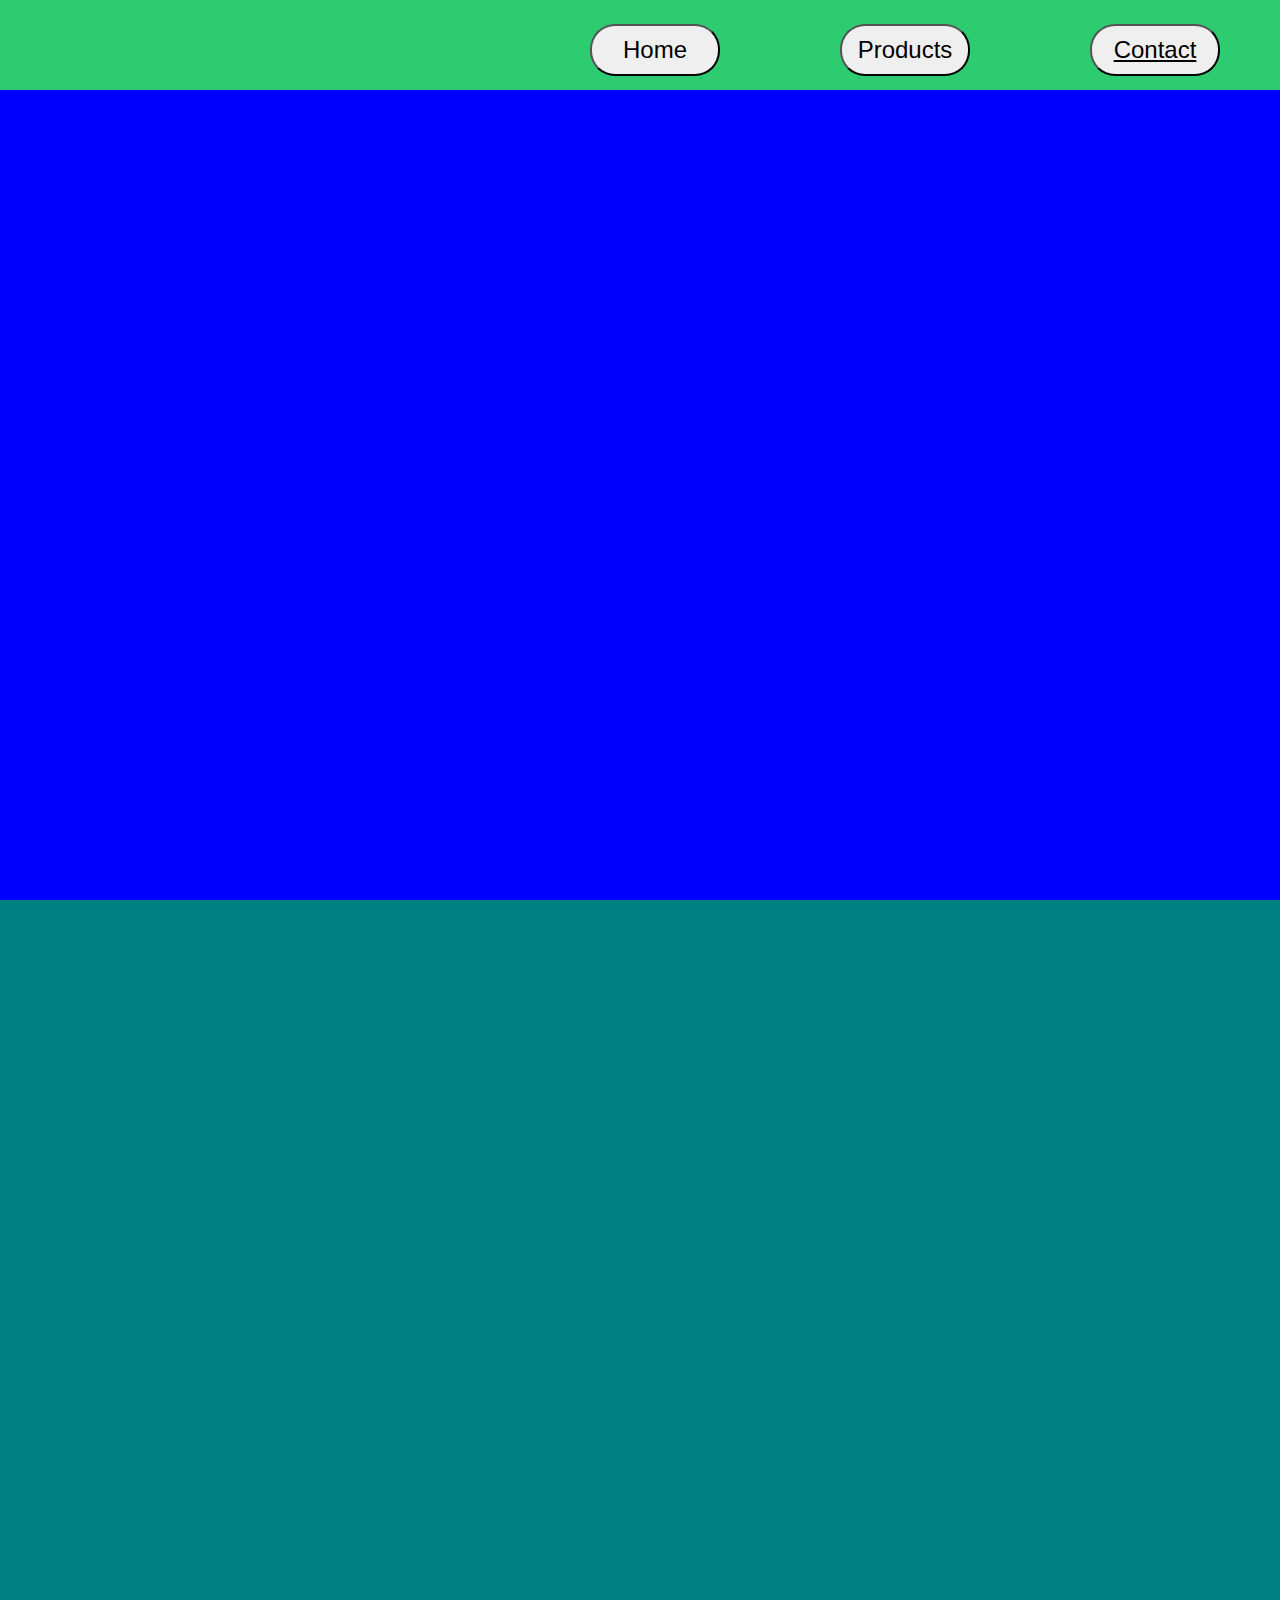
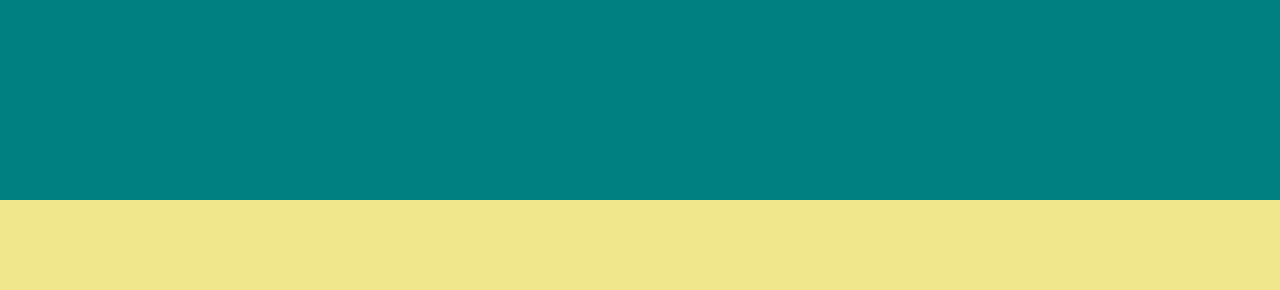
==== contact.html @ efb94634 "Jobbar på Products" ====
<!DOCTYPE html>
<html lang="en">
<head>
    <meta charset="UTF-8">
    <meta http-equiv="X-UA-Compatible" content="IE=edge">
    <meta name="viewport" content="width=device-width, initial-scale=1.0">
    <title>GreenGrove</title>
    <link rel="stylesheet" href="css/contact.css">
</head>
<body>
    <div id="wrapper">
        <nav>
            <a href="index.html"><button class="home" >Home</button></a>
            <a href="products.html"><button class="products" >Products</button></a>
            <a href="contact.html"><button class="contact">Contact</button></a>
        </nav>
        <header>
        </header>
        <main>
        </main>
        <footer></footer>
    </div>
</body>
</html>
---- css/contact.css ----
body{
    margin: 0;
    overflow-x: hidden;
}
#wrapper{
    height: calc(100vh);
    width: calc(100vw);
    display: grid;
    grid-template-columns: 100vw;
    grid-template-rows: 10vh 90vh 100vh 10vh;
    grid-template-areas: 
    'nav'
    'hd'
    'mn'
    'ft';
}

nav{
    grid-area: nav;
    background-color: #2ecc71;
    font-size: 3rem;
    display: flex;
    justify-content: right;
    align-items: center;
}

button{
    height: auto;
    padding: 10px;
    width: 130px;
    font-size: 1.5rem;
    border-radius: 25px;
    margin-left: 60px;
    margin-right: 60px;
}

button:hover{
    background-color: blue;
    font-weight: 600;
}

.contact{
    text-decoration: underline;
}

header{
    grid-area: hd;
    background-color: blue;
}

main{
    grid-area: mn;
    background-color: teal;
}

footer{
    grid-area: ft;
    background-color: khaki;
}
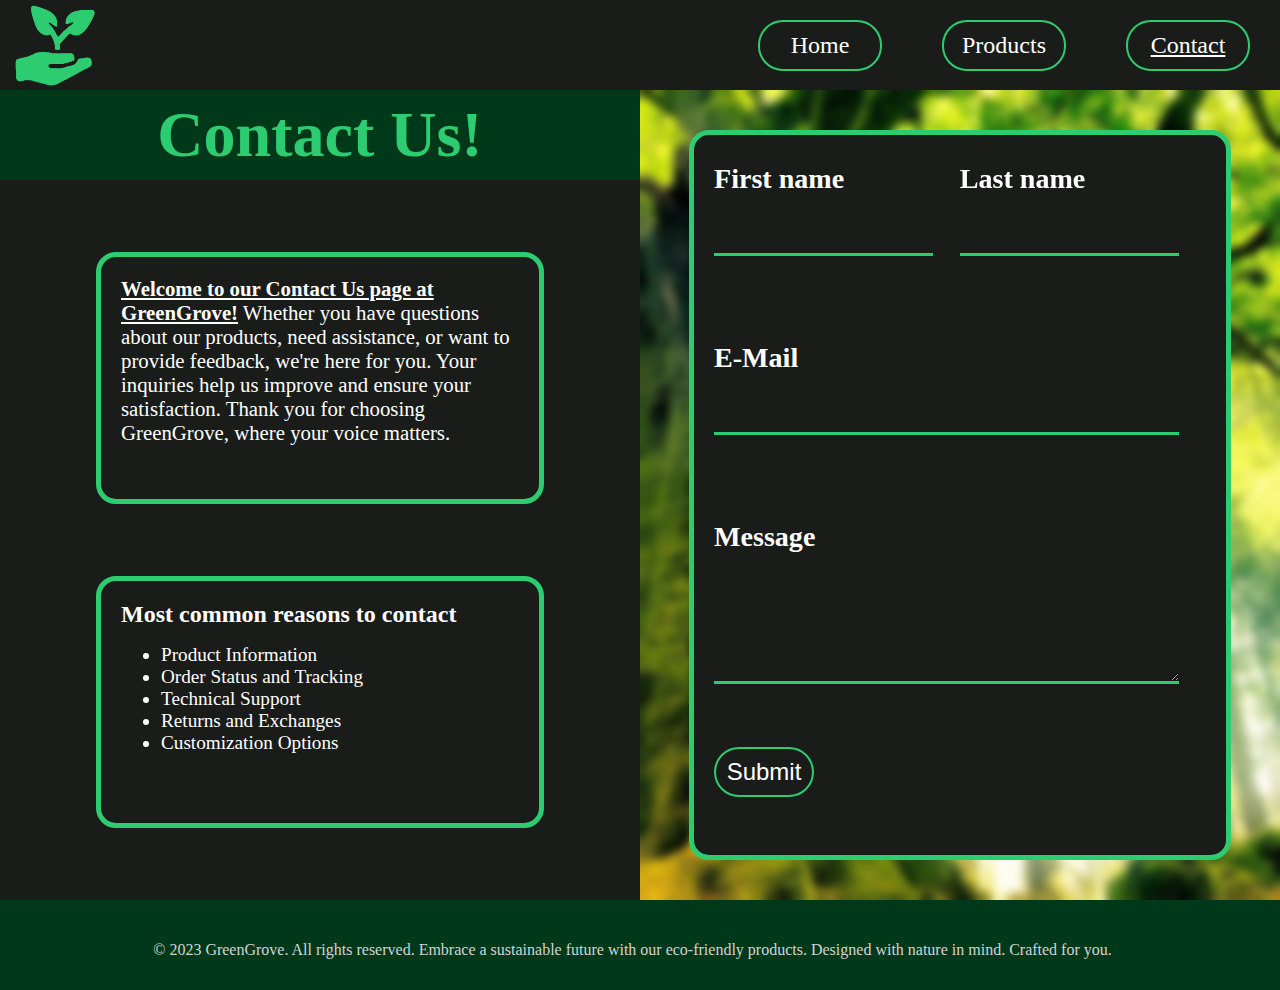
==== commit 5238d6a7: "Almost done only index left" ====
--- a/contact.html
+++ b/contact.html
@@ -5,20 +5,67 @@
     <meta http-equiv="X-UA-Compatible" content="IE=edge">
     <meta name="viewport" content="width=device-width, initial-scale=1.0">
     <title>GreenGrove</title>
-    <link rel="stylesheet" href="css/contact.css">
+    <link rel="stylesheet" href="css/index.css">
 </head>
 <body>
-    <div id="wrapper">
-        <nav>
-            <a href="index.html"><button class="home" >Home</button></a>
-            <a href="products.html"><button class="products" >Products</button></a>
-            <a href="contact.html"><button class="contact">Contact</button></a>
+    <img src="img/symbol.png" alt="logo" class="symbol">
+    <div id="wrapperContact">
+        <nav class="navIndex">
+            <a href="index.html">Home</a>
+            <a href="products.html">Products</a>
+            <a href="contact.html" class="contact">Contact</a>
         </nav>
-        <header>
+        <header class="hdContact">
+            <h1>Contact Us!</h1>
         </header>
-        <main>
+        <aside class="asContact">
+            <div class="information">
+                <div class="Name">
+                    <h3>First name</h3>
+                    <input type="text" class="smallInput">
+                </div>
+                <div class="Name">
+                    <h3 class="name last">Last name</h3>
+                    <input type="text" class="smallInput">
+                </div>
+                <div class="otherInput">
+                    <h3>E-Mail</h3>
+                    <input type="text" class="largeInput">
+                </div>
+                <div class="otherInput">
+                    <h3>Message</h3>
+                    <textarea class="msgTextBox"></textarea>
+                </div>
+                <button>Submit</button>
+            </div>
+        </aside>
+        <main class="mnContact">
+            <section class="sectionContact">
+                <p class="contactText">
+                    <u><b>Welcome to our Contact Us page at GreenGrove!</b></u> Whether you have questions about our 
+                    products, need assistance, or want to provide feedback, we're here for you. Your 
+                    inquiries help us improve and ensure your satisfaction. Thank you for choosing GreenGrove,
+                     where your voice matters.
+                </p>
+            </section>
+            <section class="sectionContact">
+                <h2>
+                    Most common reasons to contact
+                </h2>
+                <ul>
+                    <li>Product Information</li>
+                    <li>Order Status and Tracking</li>
+                    <li>Technical Support</li>
+                    <li>Returns and Exchanges</li>
+                    <li>Customization Options</li>
+                </ul>
+            </section>
         </main>
-        <footer></footer>
+        <footer>
+            © 2023 GreenGrove. All rights reserved. 
+            Embrace a sustainable future with our eco-friendly 
+            products. Designed with nature in mind. Crafted for you.
+        </footer>
     </div>
 </body>
 </html>--- a/css/index.css
+++ b/css/index.css
@@ -0,0 +1,379 @@
+/* HOME PAGE */
+body{
+    margin: 0;
+    overflow-x: hidden;
+    background-image: url(../img/tree.png);
+    background-attachment: fixed;
+}
+
+.symbol{
+    height: 9vh;
+    width: 9vh;
+    z-index: 0;
+    position: absolute;
+    left: 15px;
+    top: 5px;
+}
+
+#wrapperIndex{
+    height: calc(100vh);
+    width: calc(100vw);
+    display: grid;
+    grid-template-columns: 100vw;
+    grid-template-rows: 10vh 90vh 100vh 10vh;
+    grid-template-areas: 
+    'navIndex'
+    'hdIndex'
+    'mnIndex'
+    'ft';
+}
+
+.navIndex{
+    grid-area: navIndex;
+    background-color: #191c19;
+    font-size: 3rem;
+    display: flex;
+    justify-content: right;
+    align-items: center;
+}
+
+a {
+    height: auto;
+    padding: 10px;
+    width: 100px;
+    font-size: 1.5rem;
+    border-radius: 25px;
+    border: 2px solid #2ecc71;
+    margin-left: 30px;
+    margin-right: 30px;
+    background-color: #191c19;
+    color: #ffff;
+    text-align: center;
+    text-decoration: none;
+}
+
+a:hover {
+    height: auto;
+    padding: 10px;
+    width: 100px;
+    font-size: 1.5rem;
+    border-radius: 25px;
+    margin-left: 30px;
+    margin-right: 30px;
+    background-color: #003919;
+    color: #ffff;
+    text-align: center;
+    text-decoration: none;
+    border: 2px solid #2ecc71;
+    color: #2ecc71;
+}
+
+.home{
+    text-decoration: underline;
+}
+
+.hdIndex{
+    grid-area: hdIndex;
+    object-fit: cover;
+    display: flex;
+    align-items: center;
+}
+.blured{
+    width: 100%;
+    height: 20vh;
+    background: rgba( 255, 255, 255, 0.6 );
+    backdrop-filter: blur(5px);
+    display: flex;
+    justify-content: center;
+    padding: 20px;
+}
+
+.mnIndex{
+    grid-area: mnIndex;
+    background-color: #191c19;
+    padding: 40px;
+    display: flex;
+    flex-wrap: wrap;
+    margin-right: 15px;
+    border-top: 5px solid black;
+}
+
+.sectionIndex{
+    background-color: magenta;
+    width: 40vw;
+    height: 200px;
+    border-radius: 25px;
+    margin: 10px;
+}
+
+.section1{
+    order: 1;
+    background-image: url(../img/leaves.jpg);
+}
+.section2{
+    order: 4;
+    background-image: url(../img/dirt.jpg);
+}
+.section3{
+    order: 5;
+    background-image: url(../img/berries.jpg);
+}
+.text1{
+    order: 2;
+}
+.text2{
+    order: 3;
+}
+.text3{
+    order: 6;
+}
+.text1, .text2, .text3{
+    width: 40vw;
+    height: 200px;
+    border-radius: 25px;
+    border: 5px solid #2ecc71;
+    margin: 10px;
+}
+
+footer{
+    display: flex;
+    justify-content: center;
+    align-items: center;
+    grid-area: ft;
+    background-color: #003919;
+    color: lightgrey;
+    padding-left: 15px;
+    padding-right: 30px;
+    padding-top: 10px;
+}
+
+/* ////////////////////////////////////////////// */
+/* PRODUCTS PAGE */
+
+body{
+    margin: 0;
+    overflow-x: hidden;
+}
+#wrapperProducts{
+    height: calc(100vh);
+    width: calc(100vw);
+    display: grid;
+    grid-template-columns: 100vw;
+    grid-template-rows: 10vh 20vh 1fr 10vh;
+    grid-template-areas: 
+    'navIndex'
+    'hdProducts'
+    'mnProducts'
+    'ft';
+}
+
+.products{
+    text-decoration: underline;
+}
+
+.hdProducts{
+    grid-area: hdProducts;
+    background-color: #003919;
+    color: #2ecc71;
+    font-size: 5rem;
+    display: flex;
+    justify-content: center;
+    align-items: center;
+}
+
+.mnProducts{
+    grid-area: mnProducts;
+    background-color: #191c19;
+    display: flex;
+    justify-content: space-evenly;
+    flex-wrap: wrap;
+}
+
+/* CARD FOR EACH PRODUCT */
+.sectionProducts {
+    width: 20vw;
+    height: 60vh;
+    margin: 50px;
+    display: flex;
+    justify-content: center;
+    flex-direction: column;
+    color: #ffff;
+    border: solid 5px;
+    border-radius: 20px;
+    border-color: #2ecc71;
+}
+
+.sectionProducts:hover h2{
+    color: #2ecc71;
+}
+
+.sectionProducts h1 {
+    height: 10%;
+    font-size: 1.75rem;
+    line-height: 1;
+    display: flex;
+    align-items: center;
+    justify-content: center;
+    margin: 0;
+}
+
+.sectionProducts img {
+    height: 50%;
+    width: auto;
+    margin: 10px;
+}
+
+.sectionProducts p {
+    height: 30%;
+    font-size: 1.3rem;
+    display: flex;
+    margin: 0;
+    color: #ffff;
+    margin-left: 20px;
+}
+
+.sectionProducts h2 {
+    height: 10%;
+    font-size: 1.75rem;
+    display: flex;
+    align-items: center;
+    margin: 0;
+    color: #ffff;
+    margin-left: 20px;
+}
+/* ////////////////////////////////////////////// */
+/* CONTACT PAGE */
+
+#wrapperContact{
+    height: calc(100vh);
+    width: calc(100vw);
+    display: grid;
+    grid-template-columns: 50vw 50vw;
+    grid-template-rows: 10vh 10vh 80vh 10vh;
+    grid-template-areas: 
+    'navIndex navIndex'
+    'hdContact asContact'
+    'mnContact asContact'
+    'ft ft';
+}
+
+.contact{
+    text-decoration: underline;
+}
+
+.hdContact{
+    grid-area: hdContact;
+    background-color: #003919;
+    color: #2ecc71;
+    display: flex;
+    justify-content: center;
+    align-items: center;
+    font-size: 2rem;
+}
+
+.asContact{
+    grid-area: asContact;
+    backdrop-filter: blur(5px);
+    display: flex;
+    justify-content: center;
+    align-items: center;
+}
+
+.information{
+    width: 40vw;
+    height: 80vh;
+    border: solid 5px;
+    border-radius: 20px;
+    border-color: #2ecc71;
+    background-color: #191c19;
+    color: #ffff;
+    padding-left: 20px;
+    display: flex;
+    flex-wrap: wrap;
+    font-size: 1.5rem;
+}
+.Name{
+    width: 48%;
+}
+.smallInput{
+    width: 87.5%;
+    font-size: 1.5rem;
+}
+
+.otherInput{
+    width: 90%;
+    font-size: 1.5rem;
+}
+.largeInput{
+    width: 100%;
+    font-size: 1.5rem;
+}
+.msgTextBox{
+    width: 100%;
+    font-size: 1.5rem;
+    height: 6rem;
+    background-color: #191c19;
+    border: none;
+    border-bottom: #2ecc71 3px solid;
+    color: white;
+    outline: none;
+}
+
+input{
+    background-color: #191c19;
+    border: none;
+    border-bottom: #2ecc71 3px solid;
+    color: white;
+    outline: none;
+}
+
+button{
+    height: 50px;
+    width: 100px;
+    font-size: 1.5rem;
+    border: 2px solid #2ecc71;
+    border-radius: 25px;
+    color: white;
+    background-color: #191c19;
+}
+button:hover{
+    height: 50px;
+    width: 100px;
+    font-size: 1.5rem;
+    border: 2px solid #2ecc71;
+    border-radius: 25px;
+    color: #2ecc71;
+    background-color: #003919;
+}
+
+.mnContact{
+    grid-area: mnContact;
+    background-color: #191c19;
+    display: flex;
+    flex-direction: column;
+    align-items: center;
+    justify-content: space-evenly;
+}
+
+.sectionContact{
+    width: 70%;
+    height: 35%;
+    background-color:#191c19;
+    border: solid 5px;
+    border-radius: 20px;
+    border-color: #2ecc71; 
+    padding: 20px;
+    box-sizing: border-box;
+    color: #ffff;
+}
+
+.contactText{
+    font-size: 1.3rem;
+    margin: 0;
+}
+li{
+    font-size: 1.2rem;
+}
+h2{
+    margin: 0;
+}